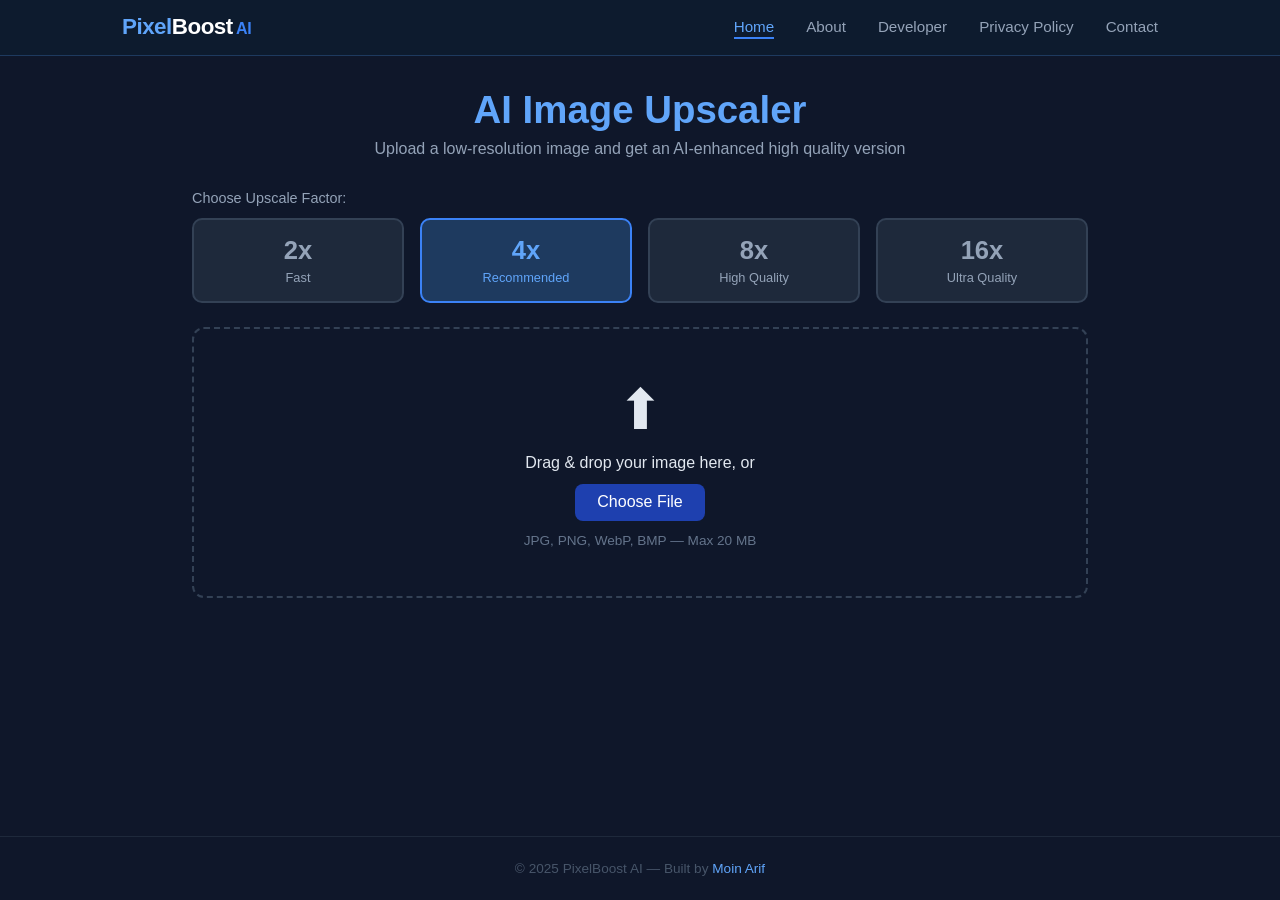
==== templates/index.html @ 9bc4a2bb "Initial commit — PixelBoost AI" ====
<!DOCTYPE html>
<html lang="en">
<head>
  <meta charset="UTF-8">
  <meta name="viewport" content="width=device-width, initial-scale=1.0">
  <title>PixelBoost AI — AI Image Upscaler</title>
  <link rel="stylesheet" href="/static/style.css">
</head>
<body>

  <!-- Navbar -->
  <nav class="navbar">
    <div class="nav-container">
      <a href="/" class="nav-logo">
        <span class="logo-pixel">Pixel</span><span class="logo-boost">Boost</span><span class="logo-ai"> AI</span>
      </a>
      <button class="nav-toggle" id="navToggle">&#9776;</button>
      <ul class="nav-links" id="navLinks">
        <li><a href="/" class="nav-link active">Home</a></li>
        <li><a href="/about" class="nav-link">About</a></li>
        <li><a href="/developer" class="nav-link">Developer</a></li>
        <li><a href="/privacy" class="nav-link">Privacy Policy</a></li>
        <li><a href="/contact" class="nav-link">Contact</a></li>
      </ul>
    </div>
  </nav>

  <div class="container">
    <header>
      <h1>AI Image Upscaler</h1>
      <p>Upload a low-resolution image and get an AI-enhanced high quality version</p>
    </header>

    <!-- Scale Selector -->
    <div class="scale-selector">
      <p class="scale-label">Choose Upscale Factor:</p>
      <div class="scale-btns">
        <button class="scale-btn" id="btn2x" data-scale="2x">
          2x <span>Fast</span>
        </button>
        <button class="scale-btn active" id="btn4x" data-scale="4x">
          4x <span>Recommended</span>
        </button>
        <button class="scale-btn" id="btn8x" data-scale="8x">
          8x <span>High Quality</span>
        </button>
        <button class="scale-btn" id="btn16x" data-scale="16x">
          16x <span>Ultra Quality</span>
        </button>
      </div>
    </div>

    <!-- Upload Area -->
    <div class="upload-box" id="dropZone">
      <div class="upload-icon">⬆</div>
      <p>Drag & drop your image here, or</p>
      <label class="btn-upload">
        Choose File
        <input type="file" id="fileInput" accept="image/*" hidden>
      </label>
      <p class="hint">JPG, PNG, WebP, BMP — Max 20 MB</p>
    </div>

    <!-- Preview -->
    <div class="preview-section" id="previewSection" style="display:none">
      <div class="preview-panel">
        <h3>Original Image</h3>
        <img id="previewOriginal" alt="Original">
        <p class="img-info" id="originalInfo"></p>
      </div>
      <div class="preview-panel">
        <h3 id="outputTitle">Upscaled Image</h3>
        <div id="outputPlaceholder">
          <div class="spinner" id="spinner" style="display:none"></div>
          <p id="outputStatus">Click Upscale to process your image.</p>
        </div>
        <img id="previewOutput" alt="Upscaled" style="display:none">
        <p class="img-info" id="outputInfo"></p>
      </div>
    </div>

    <!-- Buttons -->
    <div class="actions" id="actions" style="display:none">
      <button class="btn-primary" id="upscaleBtn">Upscale Image</button>
      <a class="btn-secondary" id="downloadBtn" style="display:none">Download (JPG)</a>
    </div>

    <div class="status-bar" id="statusBar"></div>
  </div>

  <!-- Footer -->
  <footer class="footer">
    <p>© 2025 PixelBoost AI — Built by <a href="/developer">Moin Arif</a></p>
  </footer>

  <script src="/static/script.js"></script>
</body>
</html>
---- static/style.css ----
* { box-sizing: border-box; margin: 0; padding: 0; }

body {
  font-family: 'Segoe UI', Arial, sans-serif;
  background: #0f172a;
  color: #e2e8f0;
  min-height: 100vh;
  display: flex;
  flex-direction: column;
  align-items: center;
}

/* ── Navbar ────────────────────────────────────────────── */
.navbar {
  width: 100%;
  background: #0d1b2e;
  border-bottom: 1px solid #1e3a5f;
  position: sticky;
  top: 0;
  z-index: 100;
  backdrop-filter: blur(10px);
}
.nav-container {
  max-width: 1100px;
  margin: 0 auto;
  padding: .9rem 2rem;
  display: flex;
  align-items: center;
  justify-content: space-between;
}
.nav-logo {
  font-size: 1.4rem;
  font-weight: 800;
  text-decoration: none;
  letter-spacing: -.5px;
}
.logo-pixel  { color: #60a5fa; }
.logo-boost  { color: #ffffff; }
.logo-ai     { color: #3b82f6; font-size: 1rem; }

.nav-links {
  list-style: none;
  display: flex;
  gap: 2rem;
}
.nav-link {
  color: #94a3b8;
  text-decoration: none;
  font-size: .95rem;
  transition: color .2s;
  position: relative;
  padding-bottom: 4px;
}
.nav-link::after {
  content: '';
  position: absolute;
  bottom: 0; left: 0;
  width: 0; height: 2px;
  background: #3b82f6;
  transition: width .25s;
}
.nav-link:hover        { color: #e2e8f0; }
.nav-link:hover::after { width: 100%; }
.nav-link.active       { color: #60a5fa; }
.nav-link.active::after{ width: 100%; }

.nav-toggle {
  display: none;
  background: none;
  border: none;
  color: #e2e8f0;
  font-size: 1.5rem;
  cursor: pointer;
}

/* ── Main Container ────────────────────────────────────── */
.container {
  width: 100%;
  max-width: 960px;
  padding: 2rem;
}

/* ── Page Container (about, dev, privacy, contact) ─────── */
.page-container {
  width: 100%;
  max-width: 860px;
  padding: 2rem;
}

/* ── Header (home) ─────────────────────────────────────── */
header { text-align: center; margin-bottom: 2rem; }
header h1 { font-size: 2.4rem; color: #60a5fa; }
header p  { color: #94a3b8; margin-top: .5rem; }

/* ── Page Hero ─────────────────────────────────────────── */
.page-hero {
  text-align: center;
  padding: 3rem 1rem 2rem;
}
.page-hero h1 {
  font-size: 2.4rem;
  font-weight: 800;
  color: #e2e8f0;
  margin-bottom: .75rem;
}
.highlight { color: #60a5fa; }
.page-hero p { color: #94a3b8; font-size: 1.05rem; }

/* ── About Cards ───────────────────────────────────────── */
.about-card {
  background: #1e293b;
  border: 1px solid #1e3a5f;
  border-radius: 14px;
  padding: 2rem;
  margin-bottom: 1.5rem;
}
.about-card h2 {
  color: #93c5fd;
  margin-bottom: 1rem;
  font-size: 1.3rem;
}
.about-card p  { color: #94a3b8; line-height: 1.7; }
.about-icon    { font-size: 2rem; margin-bottom: .75rem; }

/* Scale Grid (about page) */
.scale-grid {
  display: grid;
  grid-template-columns: repeat(auto-fit, minmax(180px, 1fr));
  gap: 1rem;
  margin-top: 1rem;
}
.scale-card {
  background: #0f172a;
  border: 1px solid #334155;
  border-radius: 10px;
  padding: 1.2rem;
  text-align: center;
}
.scale-card h3 { color: #60a5fa; font-size: 1.6rem; margin-bottom: .5rem; }
.scale-card p  { color: #64748b; font-size: .9rem; }

/* Tech Badges */
.tech-grid {
  display: flex;
  flex-wrap: wrap;
  gap: .75rem;
  margin-top: 1rem;
}
.tech-badge {
  background: #0f172a;
  border: 1px solid #1e3a5f;
  color: #60a5fa;
  padding: .4rem 1rem;
  border-radius: 20px;
  font-size: .85rem;
}

/* CTA Section */
.cta-section {
  background: linear-gradient(135deg, #1e3a5f, #1e293b);
  border: 1px solid #3b82f6;
  border-radius: 14px;
  padding: 3rem 2rem;
  text-align: center;
  margin-bottom: 2rem;
}
.cta-section h2 { color: #e2e8f0; font-size: 1.6rem; margin-bottom: .75rem; }
.cta-section p  { color: #94a3b8; margin-bottom: 1.5rem; }

/* ── Developer Page ────────────────────────────────────── */
.dev-hero { display: flex; justify-content: center; padding: 1rem 0 2rem; }

.dev-card {
  background: #1e293b;
  border: 1px solid #1e3a5f;
  border-radius: 20px;
  padding: 3rem 2.5rem;
  display: flex;
  gap: 3rem;
  align-items: center;
  flex-wrap: wrap;
  max-width: 760px;
  width: 100%;
}

/* Photo */
.dev-photo-wrapper {
  position: relative;
  width: 180px;
  height: 180px;
  flex-shrink: 0;
}
.dev-photo {
  width: 180px;
  height: 180px;
  border-radius: 50%;
  object-fit: cover;
  border: 3px solid #3b82f6;
  position: relative;
  z-index: 2;
}
.dev-photo-ring {
  position: absolute;
  top: -10px; left: -10px;
  width: 200px; height: 200px;
  border-radius: 50%;
  border: 2px solid #3b82f6;
  opacity: .4;
  animation: ringPulse 2s ease-in-out infinite;
}
.dev-photo-ring.ring2 {
  top: -20px; left: -20px;
  width: 220px; height: 220px;
  animation-delay: .6s;
  opacity: .2;
}
@keyframes ringPulse {
  0%, 100% { transform: scale(1);   opacity: .4; }
  50%       { transform: scale(1.05); opacity: .1; }
}

/* Dev Info */
.dev-info { flex: 1; min-width: 240px; }
.dev-name  {
  font-size: 2rem;
  font-weight: 800;
  color: #e2e8f0;
  margin-bottom: .3rem;
}
.dev-title {
  color: #60a5fa;
  font-size: 1rem;
  margin-bottom: 1rem;
}
.dev-bio {
  color: #94a3b8;
  line-height: 1.7;
  margin-bottom: 1.5rem;
  font-size: .95rem;
}

/* Social Buttons */
.dev-socials { display: flex; gap: .75rem; flex-wrap: wrap; }
.social-btn {
  display: flex;
  align-items: center;
  gap: .5rem;
  padding: .6rem 1.2rem;
  border-radius: 8px;
  font-size: .9rem;
  font-weight: 600;
  text-decoration: none;
  transition: transform .2s, opacity .2s;
}
.social-btn:hover       { transform: translateY(-2px); opacity: .9; }
.github-btn   { background: #24292e; color: #fff; }
.linkedin-btn { background: #0077b5; color: #fff; }
.email-btn    { background: #dc2626; color: #fff; }

/* Project Card */
.project-card {
  background: #0f172a;
  border: 1px solid #334155;
  border-radius: 12px;
  padding: 1.5rem;
  margin-top: 1rem;
}
.project-header {
  display: flex;
  align-items: center;
  gap: 1rem;
  margin-bottom: .75rem;
}
.project-header h3 { color: #e2e8f0; font-size: 1.2rem; }
.project-badge {
  background: #065f46;
  color: #34d399;
  padding: .2rem .7rem;
  border-radius: 20px;
  font-size: .8rem;
}
.project-card p { color: #94a3b8; line-height: 1.7; margin-bottom: 1rem; }
.project-links  { display: flex; gap: .75rem; flex-wrap: wrap; }
.btn-outline {
  background: transparent;
  color: #60a5fa;
  border: 1px solid #3b82f6;
  padding: .6rem 1.4rem;
  border-radius: 8px;
  font-size: .95rem;
  text-decoration: none;
  transition: background .2s;
}
.btn-outline:hover { background: #1e3a5f; }

/* ── Privacy Policy ────────────────────────────────────── */
.policy-card {
  background: #1e293b;
  border: 1px solid #1e3a5f;
  border-radius: 14px;
  padding: 1.75rem 2rem;
  margin-bottom: 1.2rem;
}
.policy-card h2 {
  color: #93c5fd;
  font-size: 1.1rem;
  margin-bottom: .75rem;
}
.policy-card p  { color: #94a3b8; line-height: 1.7; margin-bottom: .5rem; }
.policy-list {
  color: #94a3b8;
  line-height: 1.8;
  padding-left: 1.5rem;
  margin: .5rem 0;
}
.policy-link { color: #60a5fa; text-decoration: none; }
.policy-link:hover { text-decoration: underline; }

/* ── Contact Page ──────────────────────────────────────── */
.contact-layout {
  display: grid;
  grid-template-columns: 1fr 1fr;
  gap: 1.5rem;
  margin-bottom: 2rem;
}
.contact-form-card,
.contact-info-card {
  background: #1e293b;
  border: 1px solid #1e3a5f;
  border-radius: 14px;
  padding: 2rem;
}
.contact-form-card h2,
.contact-info-card h2 {
  color: #93c5fd;
  font-size: 1.2rem;
  margin-bottom: 1.5rem;
}
.form-group { margin-bottom: 1.2rem; }
.form-group label {
  display: block;
  color: #94a3b8;
  font-size: .9rem;
  margin-bottom: .4rem;
}
.form-group input,
.form-group textarea {
  width: 100%;
  background: #0f172a;
  border: 1px solid #334155;
  border-radius: 8px;
  color: #e2e8f0;
  padding: .7rem 1rem;
  font-size: .95rem;
  font-family: inherit;
  transition: border-color .2s;
  resize: vertical;
}
.form-group input:focus,
.form-group textarea:focus {
  outline: none;
  border-color: #3b82f6;
}
.contact-submit { width: 100%; margin-top: .5rem; }

.form-success {
  background: #065f46;
  color: #34d399;
  padding: .8rem 1rem;
  border-radius: 8px;
  margin-bottom: 1rem;
  font-size: .9rem;
}
.form-error {
  background: #7f1d1d;
  color: #fca5a5;
  padding: .8rem 1rem;
  border-radius: 8px;
  margin-bottom: 1rem;
  font-size: .9rem;
}

/* Contact Info Items */
.contact-info-item {
  display: flex;
  align-items: flex-start;
  gap: 1rem;
  margin-bottom: 1.25rem;
  padding-bottom: 1.25rem;
  border-bottom: 1px solid #1e3a5f;
}
.contact-info-icon { font-size: 1.5rem; }
.contact-info-item h4 { color: #e2e8f0; font-size: .9rem; margin-bottom: .2rem; }
.contact-info-item a  {
  color: #60a5fa;
  text-decoration: none;
  font-size: .9rem;
}
.contact-info-item a:hover { text-decoration: underline; }

/* Response Box */
.response-box {
  background: #0f172a;
  border: 1px solid #334155;
  border-radius: 10px;
  padding: 1rem;
  margin-bottom: 1rem;
}
.response-box h4 { color: #93c5fd; margin-bottom: .4rem; font-size: .9rem; }
.response-box p  { color: #64748b; font-size: .85rem; }

/* FAQ Box */
.faq-box { margin-top: .5rem; }
.faq-box h4 { color: #93c5fd; margin-bottom: .75rem; font-size: .9rem; }
.faq-item   { margin-bottom: .75rem; }
.faq-q { color: #e2e8f0; font-size: .88rem; font-weight: 600; }
.faq-a { color: #64748b; font-size: .85rem; margin-top: .2rem; }

/* ── Scale Selector (home) ─────────────────────────────── */
.scale-selector { margin-bottom: 1.5rem; }
.scale-label { color: #94a3b8; margin-bottom: .75rem; font-size: .9rem; }
.scale-btns  { display: flex; gap: 1rem; }
.scale-btn {
  flex: 1; padding: 1rem;
  border: 2px solid #334155;
  border-radius: 10px;
  background: #1e293b;
  color: #94a3b8;
  cursor: pointer;
  font-size: 1.6rem;
  font-weight: bold;
  transition: all .2s;
  display: flex;
  flex-direction: column;
  align-items: center;
  gap: .3rem;
}
.scale-btn span { font-size: .8rem; font-weight: normal; }
.scale-btn.active { border-color: #3b82f6; background: #1e3a5f; color: #60a5fa; }
.scale-btn:hover  { border-color: #60a5fa; }

/* ── Upload Box ────────────────────────────────────────── */
.upload-box {
  border: 2px dashed #334155;
  border-radius: 12px;
  padding: 3rem;
  text-align: center;
  cursor: pointer;
  transition: border-color .2s;
  margin-bottom: 1.5rem;
}
.upload-box:hover,
.upload-box.drag-over { border-color: #3b82f6; }
.upload-icon { font-size: 3.5rem; margin-bottom: .75rem; }
.hint { color: #64748b; font-size: .85rem; margin-top: .75rem; }
.btn-upload {
  display: inline-block;
  background: #1e40af;
  color: #fff;
  padding: .6rem 1.4rem;
  border-radius: 8px;
  cursor: pointer;
  margin-top: .75rem;
}

/* ── Preview Panels ────────────────────────────────────── */
.preview-section {
  display: flex;
  gap: 1.5rem;
  flex-wrap: wrap;
  margin-bottom: 1.5rem;
}
.preview-panel {
  flex: 1;
  min-width: 260px;
  background: #1e293b;
  border-radius: 10px;
  padding: 1rem;
  text-align: center;
}
.preview-panel h3 { margin-bottom: .75rem; color: #93c5fd; }
.preview-panel img {
  max-width: 100%;
  border-radius: 6px;
  display: block;
  margin: 0 auto;
}
.img-info { font-size: .8rem; color: #64748b; margin-top: .5rem; }

/* ── Spinner ───────────────────────────────────────────── */
.spinner {
  width: 48px; height: 48px;
  border: 5px solid #1e3a5f;
  border-top-color: #3b82f6;
  border-radius: 50%;
  animation: spin 1s linear infinite;
  margin: 2rem auto;
}
@keyframes spin { to { transform: rotate(360deg); } }

/* ── Action Buttons ────────────────────────────────────── */
.actions {
  text-align: center;
  display: flex;
  gap: 1rem;
  justify-content: center;
  flex-wrap: wrap;
  margin-bottom: 1rem;
}
.btn-primary {
  background: #1d4ed8;
  color: #fff;
  border: none;
  padding: .8rem 2.2rem;
  border-radius: 8px;
  font-size: 1rem;
  cursor: pointer;
  text-decoration: none;
  display: inline-block;
  transition: background .2s;
}
.btn-primary:hover:not(:disabled) { background: #2563eb; }
.btn-primary:disabled { opacity: .5; cursor: not-allowed; }
.btn-secondary {
  background: #059669;
  color: #fff;
  text-decoration: none;
  padding: .8rem 2.2rem;
  border-radius: 8px;
  font-size: 1rem;
}

/* ── Status Bar ────────────────────────────────────────── */
.status-bar { text-align: center; font-size: .9rem; min-height: 1.5rem; }
.status-bar.error   { color: #f87171; }
.status-bar.success { color: #4ade80; }
.status-bar.info    { color: #60a5fa; }

/* ── Footer ────────────────────────────────────────────── */
.footer {
  width: 100%;
  text-align: center;
  padding: 1.5rem;
  color: #475569;
  font-size: .85rem;
  border-top: 1px solid #1e293b;
  margin-top: auto;
}
.footer a { color: #60a5fa; text-decoration: none; }
.footer a:hover { text-decoration: underline; }

/* ── Mobile Responsive ─────────────────────────────────── */
@media (max-width: 768px) {
  .nav-toggle { display: block; }
  .nav-links {
    display: none;
    flex-direction: column;
    position: absolute;
    top: 60px; left: 0;
    width: 100%;
    background: #0d1b2e;
    border-bottom: 1px solid #1e3a5f;
    padding: 1rem 2rem;
    gap: 1rem;
  }
  .nav-links.open { display: flex; }
  .navbar { position: relative; }

  .dev-card       { flex-direction: column; align-items: center; text-align: center; }
  .dev-socials    { justify-content: center; }
  .contact-layout { grid-template-columns: 1fr; }
  .scale-btns     { flex-wrap: wrap; }
  .scale-btn      { min-width: 120px; }
  .page-container,
  .container      { padding: 1rem; }
}
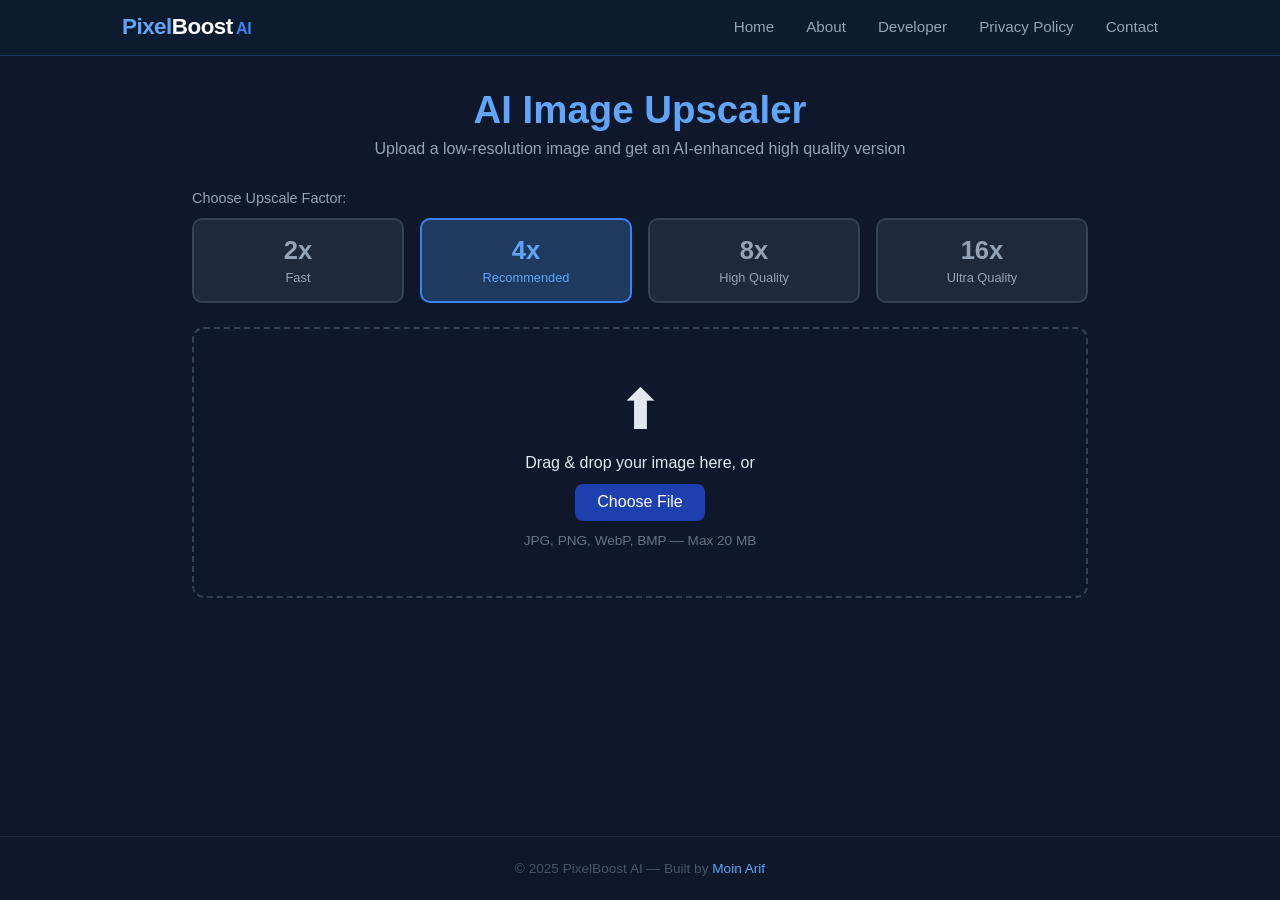
==== commit 2fae0318: "Sync all updates from HuggingFace deploy" ====
--- a/templates/index.html
+++ b/templates/index.html
@@ -1,11 +1,16 @@
 <!DOCTYPE html>
 <html lang="en">
+
 <head>
   <meta charset="UTF-8">
   <meta name="viewport" content="width=device-width, initial-scale=1.0">
   <title>PixelBoost AI — AI Image Upscaler</title>
+  <title>PixelBoost AI — AI Image Upscaler</title>
+  <link rel="icon"
+    href="data:image/svg+xml,<svg xmlns='http://www.w3.org/2000/svg' viewBox='0 0 100 100'><text y='.9em' font-size='90'>⚡</text></svg>">
   <link rel="stylesheet" href="/static/style.css">
 </head>
+
 <body>
 
   <!-- Navbar -->
@@ -94,5 +99,7 @@
   </footer>
 
   <script src="/static/script.js"></script>
+  <script src="/static/nav.js"></script>
 </body>
+
 </html>
